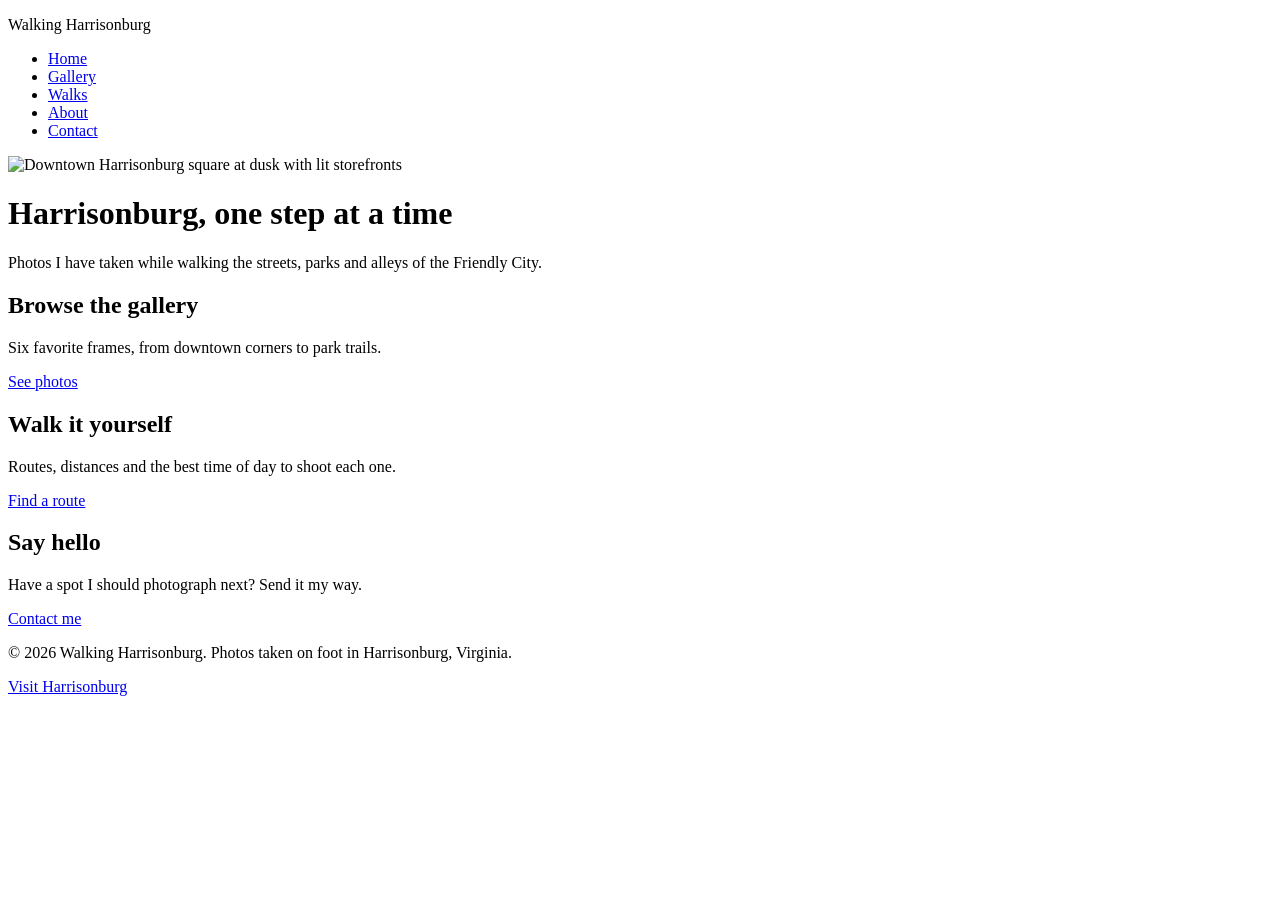
==== index.html @ eea842ef "Added project files" ====
<!DOCTYPE html>
<html lang="en">
<head>
  <meta charset="utf-8">
  <meta name="viewport" content="width=device-width, initial-scale=1">
  <title>Walking Harrisonburg | Photos from the Friendly City</title>
  <!-- Google Fonts: Young Serif (headings) and Libre Franklin (body) -->
  <link rel="preconnect" href="https://fonts.googleapis.com">
  <link rel="preconnect" href="https://fonts.gstatic.com" crossorigin>
  <link rel="stylesheet" href="https://fonts.googleapis.com/css2?family=Libre+Franklin:wght@400;700&amp;family=Young+Serif&amp;display=swap">
  <!-- Shared styles, then this page's own stylesheet -->
  <link rel="stylesheet" href="css/base.css">
  <link rel="stylesheet" href="css/layout.css">
  <link rel="stylesheet" href="css/home.css">
</head>
<body>
  <!-- Site header and navigation (same on every page) -->
  <header class="site-header">
    <p class="logo">Walking Harrisonburg</p>
    <nav class="site-nav" aria-label="Main">
      <ul>
        <li><a href="index.html" aria-current="page">Home</a></li>
        <li><a href="gallery.html">Gallery</a></li>
        <li><a href="walks.html">Walks</a></li>
        <li><a href="about.html">About</a></li>
        <li><a href="contact.html">Contact</a></li>
      </ul>
    </nav>
  </header>
  <main>
    <!-- Hero: image with text positioned on top (position: absolute) -->
    <div class="hero">
      <img src="images/downtown-square.svg" width="800" height="600" alt="Downtown Harrisonburg square at dusk with lit storefronts">
      <div class="hero-text">
        <h1>Harrisonburg, one step at a time</h1>
        <p>Photos I have taken while walking the streets, parks and alleys of the Friendly City.</p>
      </div>
    </div>

    <!-- Three short intro cards -->
    <div class="intro">
      <section>
        <h2>Browse the gallery</h2>
        <p>Six favorite frames, from downtown corners to park trails.</p>
        <a class="btn" href="gallery.html">See photos</a>
      </section>
      <section>
        <h2>Walk it yourself</h2>
        <p>Routes, distances and the best time of day to shoot each one.</p>
        <a class="btn" href="walks.html">Find a route</a>
      </section>
      <section>
        <h2>Say hello</h2>
        <p>Have a spot I should photograph next? Send it my way.</p>
        <a class="btn" href="contact.html">Contact me</a>
      </section>
    </div>
  </main>
  <!-- Footer (same on every page) -->
  <footer class="site-footer">
    <p>&copy; 2026 Walking Harrisonburg. Photos taken on foot in Harrisonburg, Virginia.</p>
    <p><a href="https://www.visitharrisonburgva.com/">Visit Harrisonburg</a></p>
  </footer>
</body>
</html>
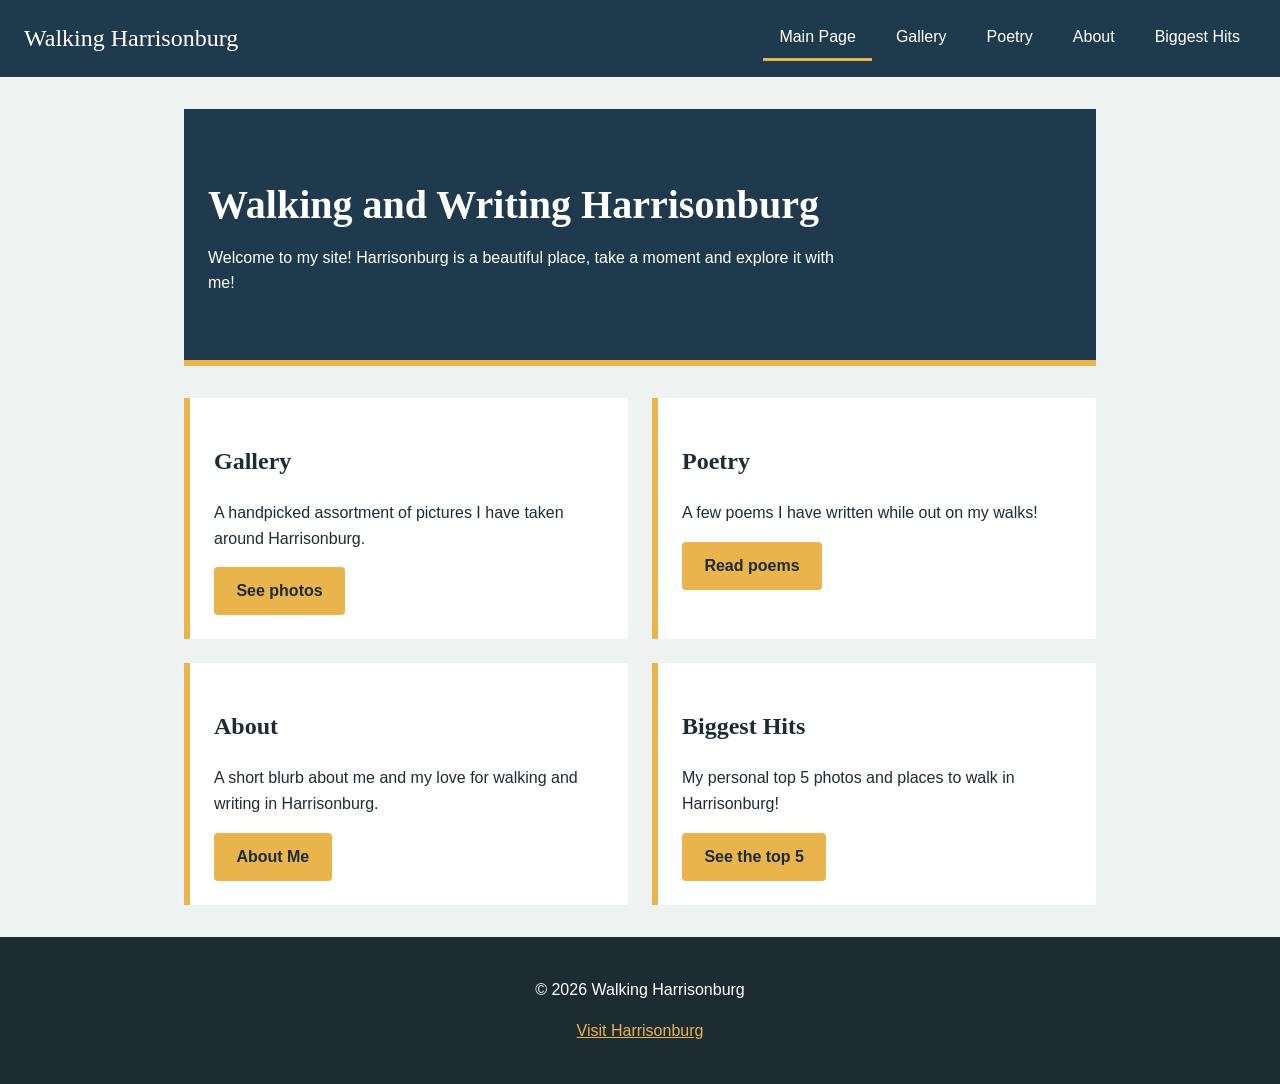
==== commit bfc255d6: "Add files via upload" ====
--- a/index.html
+++ b/index.html
@@ -3,62 +3,61 @@
 <head>
   <meta charset="utf-8">
   <meta name="viewport" content="width=device-width, initial-scale=1">
-  <title>Walking Harrisonburg | Photos from the Friendly City</title>
-  <!-- Google Fonts: Young Serif (headings) and Libre Franklin (body) -->
-  <link rel="preconnect" href="https://fonts.googleapis.com">
-  <link rel="preconnect" href="https://fonts.gstatic.com" crossorigin>
-  <link rel="stylesheet" href="https://fonts.googleapis.com/css2?family=Libre+Franklin:wght@400;700&amp;family=Young+Serif&amp;display=swap">
-  <!-- Shared styles, then this page's own stylesheet -->
+  <title>Main Page | Walking Harrisonburg</title>
+  <!-- css files: shared ones first, then this pages own css -->
   <link rel="stylesheet" href="css/base.css">
   <link rel="stylesheet" href="css/layout.css">
   <link rel="stylesheet" href="css/home.css">
 </head>
-<body>
-  <!-- Site header and navigation (same on every page) -->
+<body class="home">
+  <!-- header + nav (same on every page) -->
   <header class="site-header">
     <p class="logo">Walking Harrisonburg</p>
-    <nav class="site-nav" aria-label="Main">
+    <nav class="site-nav">
       <ul>
-        <li><a href="index.html" aria-current="page">Home</a></li>
+        <li><a href="index.html" class="current">Main Page</a></li>
         <li><a href="gallery.html">Gallery</a></li>
-        <li><a href="walks.html">Walks</a></li>
+        <li><a href="poetry.html">Poetry</a></li>
         <li><a href="about.html">About</a></li>
-        <li><a href="contact.html">Contact</a></li>
+        <li><a href="hits.html">Biggest Hits</a></li>
       </ul>
     </nav>
   </header>
   <main>
-    <!-- Hero: image with text positioned on top (position: absolute) -->
-    <div class="hero">
-      <img src="images/downtown-square.svg" width="800" height="600" alt="Downtown Harrisonburg square at dusk with lit storefronts">
-      <div class="hero-text">
-        <h1>Harrisonburg, one step at a time</h1>
-        <p>Photos I have taken while walking the streets, parks and alleys of the Friendly City.</p>
-      </div>
+
+     <div class="hero">
+      <h1>Walking and Writing Harrisonburg</h1>
+      <p>Welcome to my site! Harrisonburg is a beautiful place, take a moment and explore it with me!</p>
     </div>
+  
 
-    <!-- Three short intro cards -->
+    <!-- 4 cards linking to other pages -->
     <div class="intro">
       <section>
-        <h2>Browse the gallery</h2>
-        <p>Six favorite frames, from downtown corners to park trails.</p>
+        <h2>Gallery</h2>
+        <p>A handpicked assortment of pictures I have taken around Harrisonburg.</p>
         <a class="btn" href="gallery.html">See photos</a>
       </section>
       <section>
-        <h2>Walk it yourself</h2>
-        <p>Routes, distances and the best time of day to shoot each one.</p>
-        <a class="btn" href="walks.html">Find a route</a>
+        <h2>Poetry</h2>
+        <p>A few poems I have written while out on my walks!</p>
+        <a class="btn" href="poetry.html">Read poems</a>
       </section>
       <section>
-        <h2>Say hello</h2>
-        <p>Have a spot I should photograph next? Send it my way.</p>
-        <a class="btn" href="contact.html">Contact me</a>
+        <h2>About</h2>
+        <p>A short blurb about me and my love for walking and writing in Harrisonburg.</p>
+        <a class="btn" href="about.html">About Me</a>
+      </section>
+      <section>
+        <h2>Biggest Hits</h2>
+        <p>My personal top 5 photos and places to walk in Harrisonburg!</p>
+        <a class="btn" href="hits.html">See the top 5</a>
       </section>
     </div>
   </main>
-  <!-- Footer (same on every page) -->
+  <!-- footer -->
   <footer class="site-footer">
-    <p>&copy; 2026 Walking Harrisonburg. Photos taken on foot in Harrisonburg, Virginia.</p>
+    <p>&copy; 2026 Walking Harrisonburg</p>
     <p><a href="https://www.visitharrisonburgva.com/">Visit Harrisonburg</a></p>
   </footer>
 </body>
--- a/css/base.css
+++ b/css/base.css
@@ -0,0 +1,31 @@
+/* base.css - stuff every page uses (colors, fonts, basic reset) */
+:root {
+  --dark: #1f3a4d;   /* navy for header */
+  --text: #1d2b33;   /* main text color */
+  --bg: #eef2f1;     /* page background */
+  --gold: #e9b44c;   /* accent color */
+  --link: #8a5a00;   /* darker gold so links are readable */
+}
+
+/* box-sizing so padding doesnt make stuff wider */
+* { box-sizing: border-box; }
+
+body {
+  margin: 0;
+  font-family: Arial, sans-serif; /* body font */
+  line-height: 1.6;
+  color: var(--text);
+  background: var(--bg);
+}
+
+/* headings get the 2nd font */
+h1, h2 { font-family: Georgia, serif; }
+
+img { max-width: 100%; height: auto; }
+a { color: var(--link); }
+
+/* main = padding so text doesnt touch the edge */
+main { max-width: 60rem; margin: 0 auto; padding: 2rem 1.5rem; }
+
+/* button style used on a few pages */
+.btn { display: inline-block; padding: 0.7rem 1.4rem; background: var(--gold); color: var(--text); font-weight: bold; text-decoration: none; border: none; border-radius: 4px; font-size: 1rem; cursor: pointer; }
--- a/css/layout.css
+++ b/css/layout.css
@@ -0,0 +1,17 @@
+/* layout.css - header, nav, footer (same on every page) */
+.site-header { background: var(--dark); color: white; padding: 1rem 1.5rem; display: flex; justify-content: space-between; align-items: center; }
+.logo { font-family: Georgia, serif; font-size: 1.5rem; margin: 0; }
+
+/* nav links in a row */
+.site-nav ul { list-style: none; margin: 0; padding: 0; display: flex; gap: 0.5rem; }
+.site-nav a { color: white; text-decoration: none; padding: 0.5rem 1rem; display: block; }
+.site-nav a:hover, .site-nav a.current { border-bottom: 3px solid var(--gold); }
+
+.site-footer { background: var(--text); color: white; padding: 1.5rem; text-align: center; }
+.site-footer a { color: var(--gold); }
+
+/* MEDIA QUERY - small screens: header + nav stack up */
+@media (max-width: 40rem) {
+  .site-header { flex-direction: column; align-items: flex-start; }
+  .site-nav ul { flex-direction: column; }
+}
--- a/css/home.css
+++ b/css/home.css
@@ -0,0 +1,11 @@
+.home .hero { background: var(--dark); color: white; padding: 4rem 1.5rem; margin-bottom: 2rem; border-bottom: 6px solid var(--gold); } /* plain banner, no pic */
+.home .hero h1 { margin: 0 0 0.5rem; font-size: 2.5rem; }
+.home .hero p { margin: 0; max-width: 40rem; }
+.home .intro { display: flex; flex-wrap: wrap; gap: 1.5rem; } /* wrap = 4 cards make 2 rows of 2 */
+.home .intro section { flex: 1 1 calc(50% - 1.5rem); background: white; padding: 1.5rem; border-left: 6px solid var(--gold); }
+
+@media (max-width: 40rem) {
+  .home .intro section { flex-basis: 100%; }
+  .home .hero { padding: 2.5rem 1.5rem; }
+  .home .hero h1 { font-size: 1.8rem; }
+}
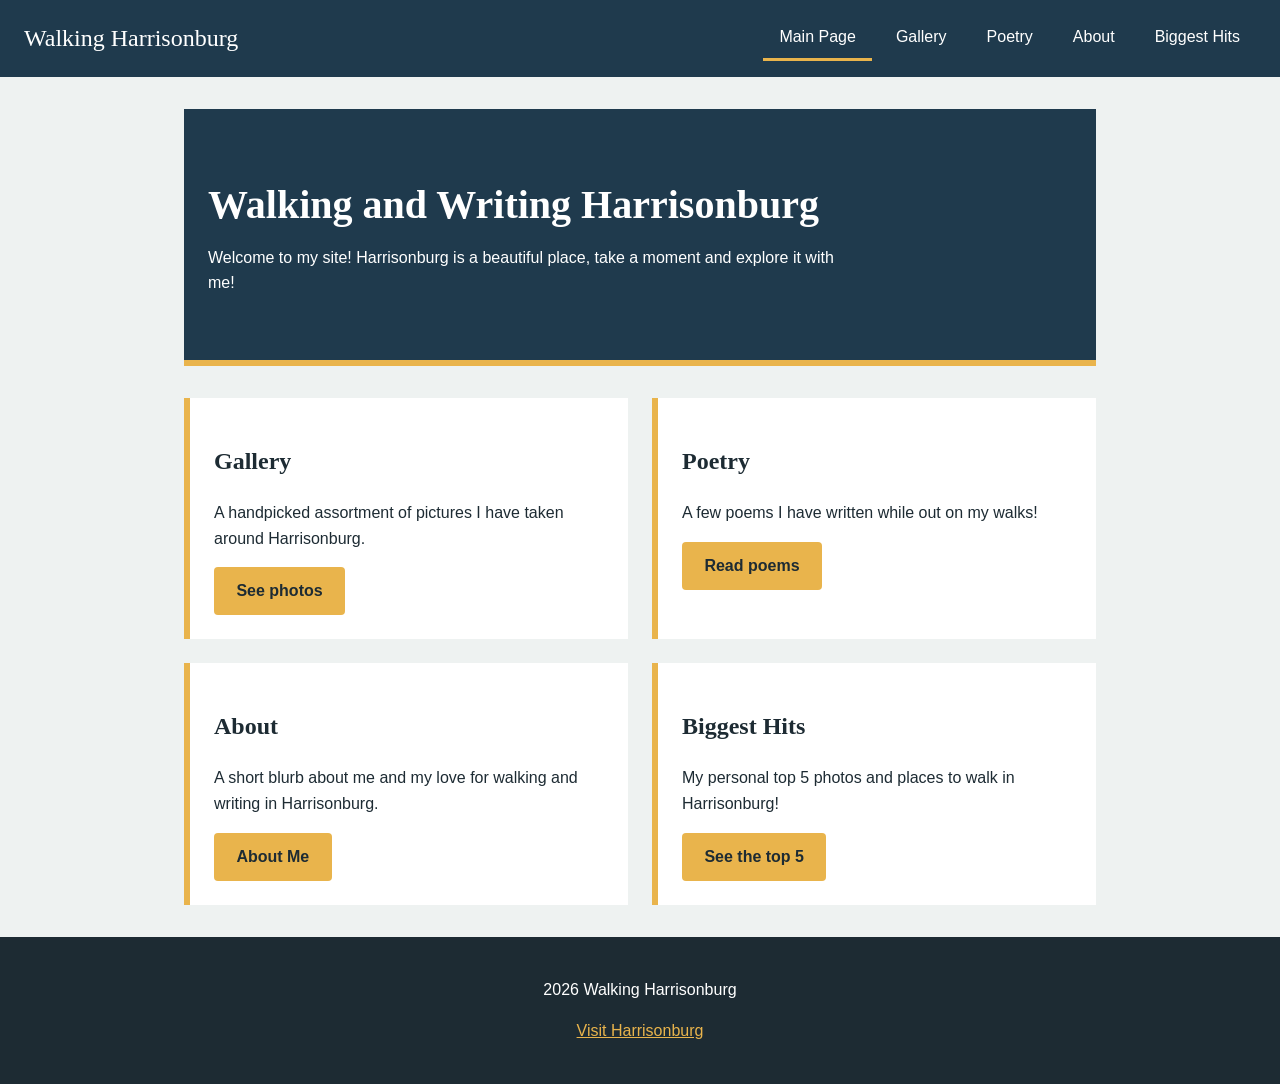
==== commit ee27a127: "Update footer text in index.html Removed the copyright symbol from the footer." ====
--- a/index.html
+++ b/index.html
@@ -57,7 +57,7 @@
   </main>
   <!-- footer -->
   <footer class="site-footer">
-    <p>&copy; 2026 Walking Harrisonburg</p>
+    <p> 2026 Walking Harrisonburg</p>
     <p><a href="https://www.visitharrisonburgva.com/">Visit Harrisonburg</a></p>
   </footer>
 </body>
